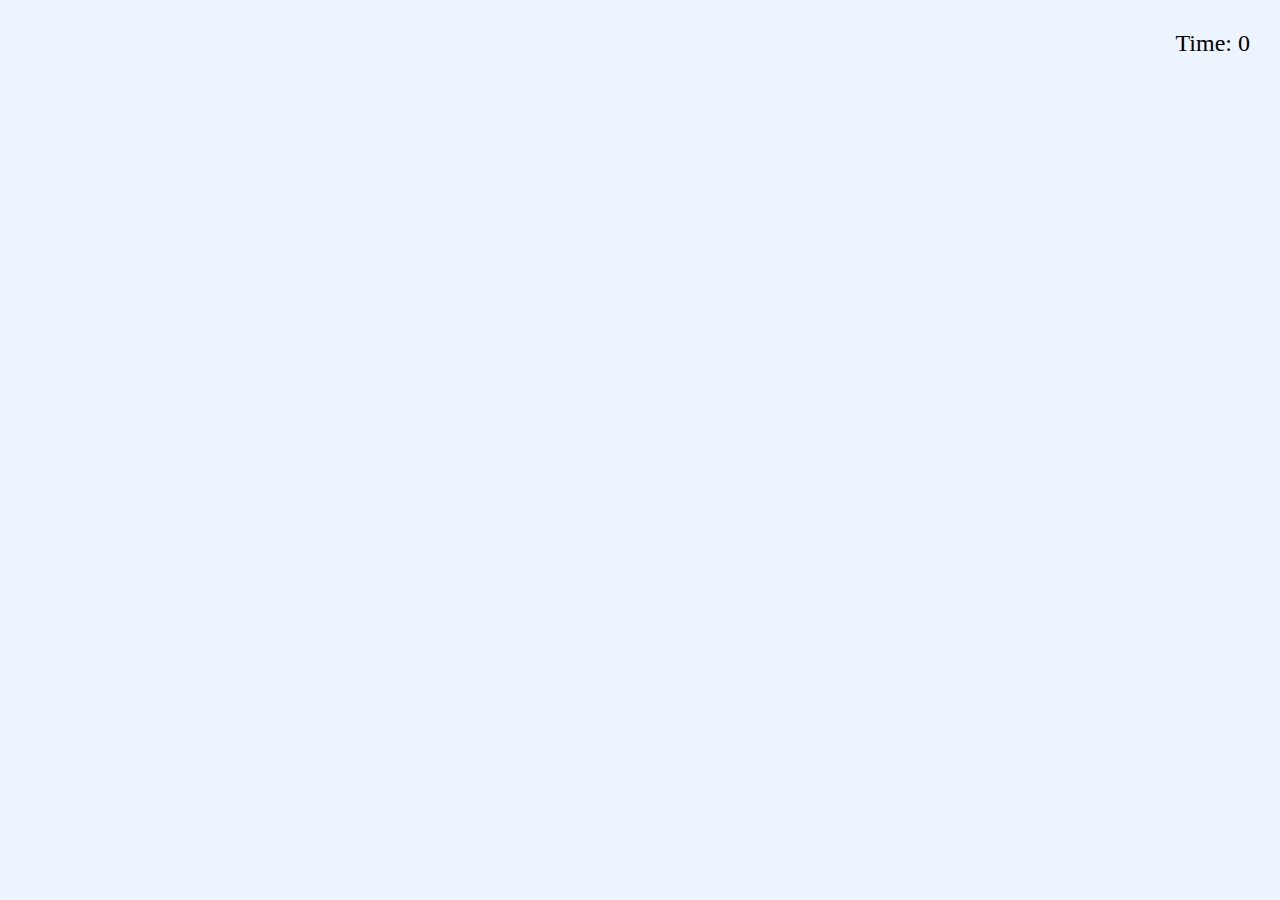
==== game.html @ c7ccbd66 "needed another html page" ====
<!DOCTYPE html>
<html lang="en">
<head>
    <meta charset="UTF-8">
    <meta http-equiv="X-UA-Compatible" content="IE=edge">
    <meta name="viewport" content="width=device-width, initial-scale=1.0">
    <title>Code Quiz</title>
    <link rel="stylesheet" href="assets/styles.css" />
</head>
<body>
    <div class="timer">Time: <span id="time">0</span></div>
</body>
</html>
---- assets/styles.css ----
.hide {
    display: none;
  }

 
h1 {
  text-shadow: 1px 1px;
  font-family:'Times New Roman', Times, serif;
  text-align:center;
  font-size: 4.0rem;
  color: rgba(65, 63, 63, 0.315);
  align-content: center;
  margin-top: 10%;
  margin-bottom: 5rem;
}

.timer {
  position: absolute;
  font-size: 1.5rem;
  top: 30px;
  right: 30px;
}
.wrapper {
  
  margin: 100px auto 0 auto;
  max-width: 850px;
}

.buttons{
  margin: 100px auto 0 auto;
  max-width: 300px;
}

body{
 
  margin: 0;
  height: 80vh;
  display: flex;
  align-items: center;
  justify-content: center;
  background-color: #ecf5ff;
}
.hide {
  text-shadow: 1px 1px;
  font-family:'Times New Roman', Times, serif;
  text-align:center;
  font-size: 2.0rem;
  color: rgba(65, 63, 63, 0.315);
  align-content: center;
  margin-top: 10%;
  margin-bottom: 5rem;
}


a {
  
  color: rgba(65, 63, 63, 0.315);
  text-decoration: none;
  transition: color 0.1s;
}
a:hover {
  color: black;
}


nav ul {
  list-style-type: none;

}

nav ul li {

  --c:  rgba(65, 63, 63, 0.315);
  color: var(--c);
  font-size: 16px;
  border: 0.3em solid var(--c);
  border-radius: 0.5em;
  width: 12em;
  height: 3em;
  text-transform: uppercase;
  font-weight: bold;
  font-family: sans-serif;
  letter-spacing: 0.1em;
  text-align: center;
  line-height: 3em;
  position: relative;
  overflow: hidden;
  z-index: 1;
  transition: 0.5s;
  margin: 1em;
}

nav ul li span {
  text-align: center;
  position: absolute;
  width: 25%;
  height: 100%;
  background-color: var(--c);
  transform: translateY(150%);
  border-radius: 50%;
  left: calc((var(--n) - 1) * 25%);
  transition: 0.5s;
  transition-delay: calc((var(--n) - 1) * 0.1s);
  z-index: -1;
}

nav ul li:hover {
  color: black;
}

nav ul li:hover span {
  transform: translateY(0) scale(3);
}

nav ul li span:nth-child(1) {
  --n: 1;
}

nav ul li span:nth-child(2) {
  --n: 2;
}

nav ul li span:nth-child(3) {
  --n: 3;
}
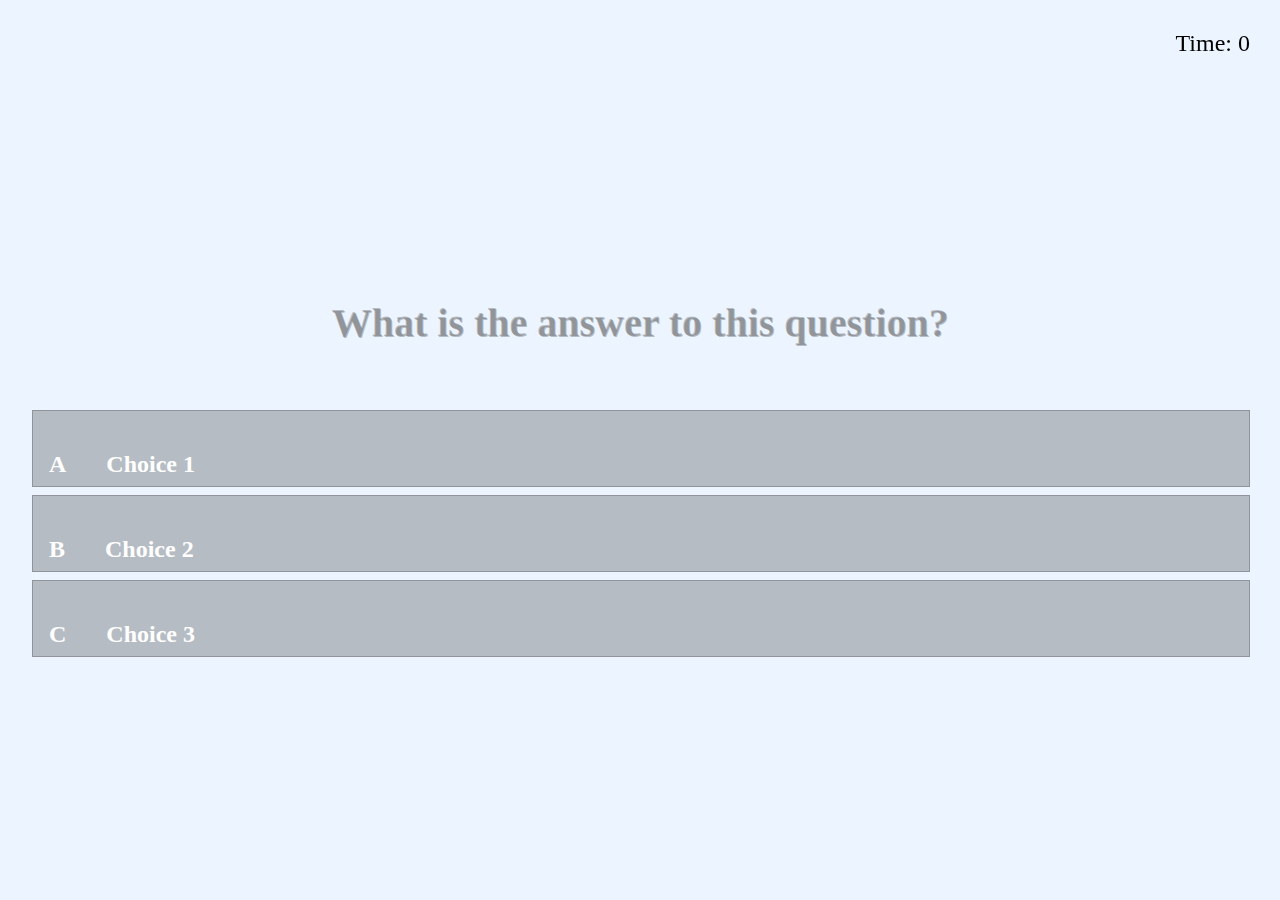
==== commit c92e77ba: "styled game page" ====
--- a/game.html
+++ b/game.html
@@ -6,8 +6,37 @@
     <meta name="viewport" content="width=device-width, initial-scale=1.0">
     <title>Code Quiz</title>
     <link rel="stylesheet" href="assets/styles.css" />
+    <link rel="stylesheet" href="assets/game.css" />
 </head>
 <body>
+ 
     <div class="timer">Time: <span id="time">0</span></div>
+
+    <div class="container">
+        <div id = "game" class = "justify-center flex-column">
+    
+
+      <h1 id="question">What is the answer to this question?</h1>
+
+      <div class="choice-container">
+          <p class="choice-prefix">A</p>
+          <p class="choice-text" data-number="1">Choice 1</p>
+      </div>
+
+      <div class="choice-container">
+          <p class="choice-prefix">B</p>
+          <p class="choice-text" data-number="2">Choice 2</p>
+      </div>
+      <div class="choice-container">
+          <p class="choice-prefix">C</p>
+          <p class="choice-text" data-number="3">Choice 3</p>
+      </div>
+      
+        </div>
+    </div>
+    
+  
+      <script src="game.js"></script>
+      
 </body>
 </html>--- a/assets/styles.css
+++ b/assets/styles.css
@@ -16,12 +16,7 @@
   margin-bottom: 5rem;
 }
 
-.timer {
-  position: absolute;
-  font-size: 1.5rem;
-  top: 30px;
-  right: 30px;
-}
+
 .wrapper {
   
   margin: 100px auto 0 auto;
@@ -126,3 +121,4 @@
   --n: 3;
 }
 
+
--- a/assets/game.css
+++ b/assets/game.css
@@ -0,0 +1,100 @@
+
+.choice-container {
+    
+    display:flex;
+    margin-bottom: 0.5rem;
+    width: 100%;
+    height: 75px;
+    font-size: 1.5em;
+
+    font-weight: bold;
+    border: 0.1rem solid  rgba(65, 63, 63, 0.315);
+    background-color:  rgba(65, 63, 63, 0.315);
+}
+
+.choice-container:hover {
+    cursor: pointer;
+    box-shadow: 0 0.4rem 1.4rem 0  rgb(16, 107, 192);
+    transform: translateY(-0.1rem);
+    transition: transform 150ms;
+}
+
+.choice-prefix {
+
+    padding: 1.0rem 1.0rem;
+    color:  white;
+}
+
+.choice-text {
+   
+    padding: 1.0rem 1.00em;
+    width: 100%;
+    color:  white;
+}
+
+
+.correct {
+    background-color: #28a745;
+}
+
+.incorrect {
+    background-color: #dc3545;
+}
+.container {
+    width: 100vw;
+    height: 100vh;
+    display: flex;
+    justify-content: center;
+    align-items: center;
+    max-width: 80rem;
+    margin: 0 auto;
+    padding: 2rem 2rem;
+}
+
+.timer {
+    position:fixed;
+    font-size: 1.5rem;
+    top: 30px;
+    right: 30px;
+  }
+
+h1 {
+    position: relative;
+    text-shadow: 1px 1px;
+    font-family:'Times New Roman', Times, serif;
+    text-align:center;
+    font-size: 2.5rem;
+    color: rgba(65, 63, 63, 0.315);
+    align-content: center;
+    margin: 20%;
+    margin-bottom: 4rem;
+}
+
+.container>* {
+    width: 100%;
+}
+
+.flex-column {
+    display: flex;
+    flex-direction: column;
+}
+
+.flex-center {
+    justify-content: center;
+    align-items: center;
+}
+
+.justify-center {
+    justify-content: center;
+   
+}
+
+.text-center {
+    text-align: center;
+}
+
+.hidden {
+    display: none;
+}
+
+
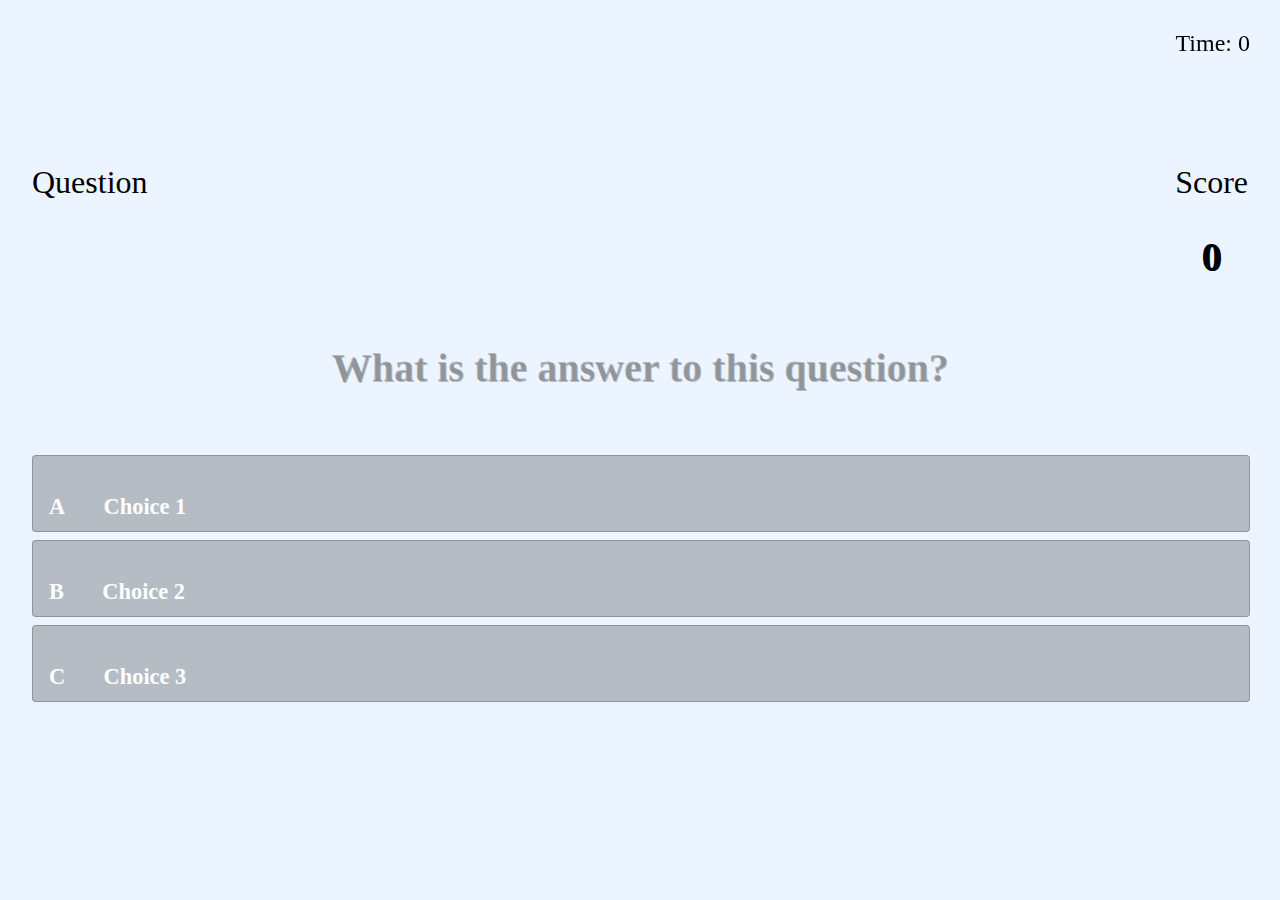
==== commit efaaa447: "added scores and question counter to game" ====
--- a/game.html
+++ b/game.html
@@ -1,42 +1,57 @@
 <!DOCTYPE html>
 <html lang="en">
-<head>
-    <meta charset="UTF-8">
-    <meta http-equiv="X-UA-Compatible" content="IE=edge">
-    <meta name="viewport" content="width=device-width, initial-scale=1.0">
+  <head>
+    <meta charset="UTF-8" />
+    <meta http-equiv="X-UA-Compatible" content="IE=edge" />
+    <meta name="viewport" content="width=device-width, initial-scale=1.0" />
     <title>Code Quiz</title>
     <link rel="stylesheet" href="assets/styles.css" />
     <link rel="stylesheet" href="assets/game.css" />
-</head>
-<body>
- 
+  </head>
+  <body>
     <div class="timer">Time: <span id="time">0</span></div>
+  
 
     <div class="container">
-        <div id = "game" class = "justify-center flex-column">
+        <div id="game" class="justify-center flex-column">
+            <div id="hud">
+                <div id="hud-item">
+                    <p class="hud-prefix">
+                        Question
+                    </p>
+                    <h1 class="hud-main-text" id="questionCounter">
+
+                        </h>
+                </div>
+
+          <div class="hud-item">
+            <p class="hud-prefix">Score</p>
+
+            <h1 class="hud-main-text" id="score">0</h1>
+          </div>
+        </div>
+      
+    
     
 
-      <h1 id="question">What is the answer to this question?</h1>
+        <h1 id="question">What is the answer to this question?</h1>
 
-      <div class="choice-container">
+        <div class="choice-container">
           <p class="choice-prefix">A</p>
           <p class="choice-text" data-number="1">Choice 1</p>
-      </div>
+        </div>
 
-      <div class="choice-container">
+        <div class="choice-container">
           <p class="choice-prefix">B</p>
           <p class="choice-text" data-number="2">Choice 2</p>
-      </div>
-      <div class="choice-container">
+        </div>
+        <div class="choice-container">
           <p class="choice-prefix">C</p>
           <p class="choice-text" data-number="3">Choice 3</p>
+        </div>
       </div>
-      
-        </div>
     </div>
-    
-  
-      <script src="game.js"></script>
-      
-</body>
-</html>+
+    <script src="game.js"></script>
+  </body>
+</html>
--- a/assets/game.css
+++ b/assets/game.css
@@ -1,12 +1,12 @@
 
 .choice-container {
-    
+   
+    border-radius: 4px;
     display:flex;
     margin-bottom: 0.5rem;
     width: 100%;
     height: 75px;
-    font-size: 1.5em;
-
+    font-size: 1.4em;
     font-weight: bold;
     border: 0.1rem solid  rgba(65, 63, 63, 0.315);
     background-color:  rgba(65, 63, 63, 0.315);
@@ -14,7 +14,7 @@
 
 .choice-container:hover {
     cursor: pointer;
-    box-shadow: 0 0.4rem 1.4rem 0  rgb(16, 107, 192);
+    box-shadow: 0 1.4rem 1.4rem 0   rgb(20, 20, 20);
     transform: translateY(-0.1rem);
     transition: transform 150ms;
 }
@@ -66,7 +66,7 @@
     font-size: 2.5rem;
     color: rgba(65, 63, 63, 0.315);
     align-content: center;
-    margin: 20%;
+    margin: 0;
     margin-bottom: 4rem;
 }
 
@@ -98,3 +98,22 @@
 }
 
 
+#hud {
+    position: relative;
+    margin-top: 10%;
+    margin-bottom: 0%;
+    display: inline-flex;
+    justify-content: space-between;
+}
+
+.hud-prefix {
+    color: black;
+    text-align: center;
+    font-size: 2rem;
+}
+
+.hud-main-text {
+    color:black;
+    text-align: center;
+
+}
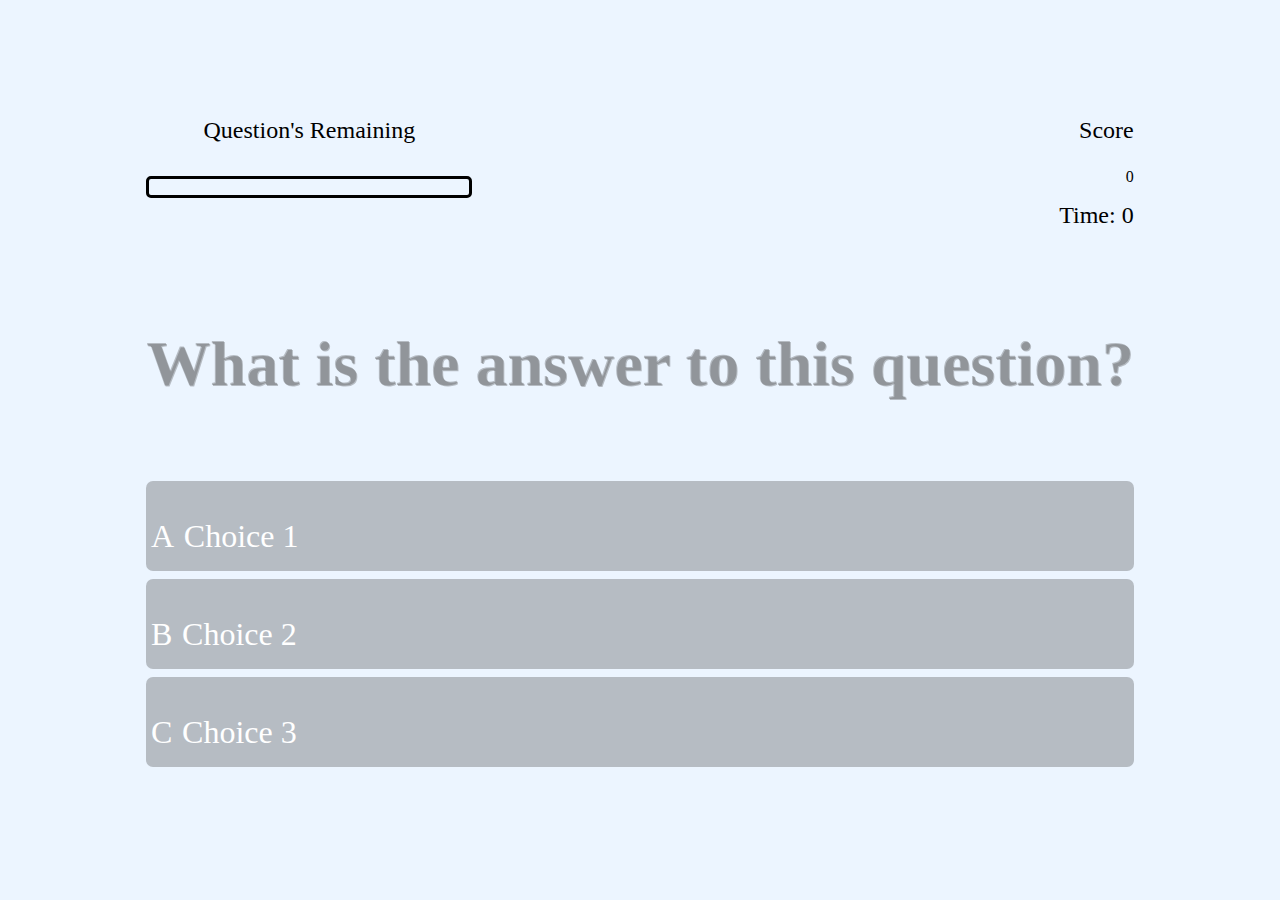
==== commit b7a7e7fc: "final styling" ====
--- a/game.html
+++ b/game.html
@@ -9,48 +9,44 @@
     <link rel="stylesheet" href="assets/game.css" />
   </head>
   <body>
-    <div class="timer">Time: <span id="time">0</span></div>
-  
+   
 
     <div class="container">
-        <div id="game" class="justify-center flex-column">
-            <div id="hud">
-                <div id="hud-item">
-                    <p class="hud-prefix">
-                        Question
-                    </p>
-                    <h1 class="hud-main-text" id="questionCounter">
+      <div id="game" class="justify-center flex-column">
+        <div id="hud">
+          <div class="hud-item">
+            <p id="progressText" class="hud-prefix">Question's Remaining</p>
 
-                        </h>
-                </div>
-
-          <div class="hud-item">
-            <p class="hud-prefix">Score</p>
-
-            <h1 class="hud-main-text" id="score">0</h1>
+            <div id="progressBar"> <div id="progressBarFull"></div>
           </div>
         </div>
-      
-    
-    
 
-        <h1 id="question">What is the answer to this question?</h1>
+        <div class="hud-item">
+          <p class="hud-prefix">Score</p>
 
-        <div class="choice-container">
-          <p class="choice-prefix">A</p>
-          <p class="choice-text" data-number="1">Choice 1</p>
-        </div>
-
-        <div class="choice-container">
-          <p class="choice-prefix">B</p>
-          <p class="choice-text" data-number="2">Choice 2</p>
-        </div>
-        <div class="choice-container">
-          <p class="choice-prefix">C</p>
-          <p class="choice-text" data-number="3">Choice 3</p>
+          <p class="hud-main-text" id="score">0</p>
         </div>
       </div>
+    
+      <div class="timer">Time: <span id="time">0</span></div>
+
+      <h1 id="question">What is the answer to this question?</h1>
+
+      <div class="choice-container">
+        <p class="choice-prefix">A</p>
+        <p class="choice-text" data-number="1">Choice 1</p>
+      </div>
+
+      <div class="choice-container">
+        <p class="choice-prefix">B</p>
+        <p class="choice-text" data-number="2">Choice 2</p>
+      </div>
+      <div class="choice-container">
+        <p class="choice-prefix">C</p>
+        <p class="choice-text" data-number="3">Choice 3</p>
+      </div>
     </div>
+   
 
     <script src="game.js"></script>
   </body>
--- a/assets/styles.css
+++ b/assets/styles.css
@@ -1,11 +1,6 @@
 
 
-.hide {
-    display: none;
-  }
-
- 
-h1 {
+h1, h2{
   text-shadow: 1px 1px;
   font-family:'Times New Roman', Times, serif;
   text-align:center;
@@ -16,12 +11,6 @@
   margin-bottom: 5rem;
 }
 
-
-.wrapper {
-  
-  margin: 100px auto 0 auto;
-  max-width: 850px;
-}
 
 .buttons{
   margin: 100px auto 0 auto;
@@ -37,20 +26,9 @@
   justify-content: center;
   background-color: #ecf5ff;
 }
-.hide {
-  text-shadow: 1px 1px;
-  font-family:'Times New Roman', Times, serif;
-  text-align:center;
-  font-size: 2.0rem;
-  color: rgba(65, 63, 63, 0.315);
-  align-content: center;
-  margin-top: 10%;
-  margin-bottom: 5rem;
-}
-
 
 a {
-  
+  text-align: center;
   color: rgba(65, 63, 63, 0.315);
   text-decoration: none;
   transition: color 0.1s;
@@ -102,6 +80,7 @@
 }
 
 nav ul li:hover {
+ 
   color: black;
 }
 
@@ -121,4 +100,3 @@
   --n: 3;
 }
 
-
--- a/assets/game.css
+++ b/assets/game.css
@@ -1,119 +1,80 @@
+body{
+  color:black;
+}
 
-.choice-container {
-   
-    border-radius: 4px;
-    display:flex;
-    margin-bottom: 0.5rem;
-    width: 100%;
-    height: 75px;
-    font-size: 1.4em;
-    font-weight: bold;
-    border: 0.1rem solid  rgba(65, 63, 63, 0.315);
-    background-color:  rgba(65, 63, 63, 0.315);
+/* Choice optons styling*/
+.choice-container{
+display:flex;
+margin-bottom:0.5rem;
+width:100%;
+height:90px;
+border-radius:7px;
+background: rgba(65, 63, 63, 0.315);
+font-size:2rem;
+
 }
 
 .choice-container:hover {
-    cursor: pointer;
-    box-shadow: 0 1.4rem 1.4rem 0   rgb(20, 20, 20);
-    transform: translateY(-0.1rem);
-    transition: transform 150ms;
+  cursor:pointer;
+  box-shadow: 0 1.8rem 1.8rem 0  rgba(8, 6, 6, 0.315);
+  transform: scale(1.02);
+  transform: transform 100ms;
 }
 
 .choice-prefix {
-
-    padding: 1.0rem 1.0rem;
-    color:  white;
+  padding: 0.3rem;
+  color:white;
 }
 
-.choice-text {
-   
-    padding: 1.0rem 1.00em;
-    width: 100%;
-    color:  white;
+.choice-text{
+  padding: 0.3rem;
+  color:white;
 }
 
-
 .correct {
-    background-color: #28a745;
+  background-color: #28a745;
 }
 
 .incorrect {
-    background-color: #dc3545;
-}
-.container {
-    width: 100vw;
-    height: 100vh;
-    display: flex;
-    justify-content: center;
-    align-items: center;
-    max-width: 80rem;
-    margin: 0 auto;
-    padding: 2rem 2rem;
+  background-color: #dc3545;
 }
 
-.timer {
-    position:fixed;
-    font-size: 1.5rem;
-    top: 30px;
-    right: 30px;
-  }
-
-h1 {
-    position: relative;
-    text-shadow: 1px 1px;
-    font-family:'Times New Roman', Times, serif;
-    text-align:center;
-    font-size: 2.5rem;
-    color: rgba(65, 63, 63, 0.315);
-    align-content: center;
-    margin: 0;
-    margin-bottom: 4rem;
-}
-
-.container>* {
-    width: 100%;
-}
-
-.flex-column {
-    display: flex;
-    flex-direction: column;
-}
-
-.flex-center {
-    justify-content: center;
-    align-items: center;
-}
-
-.justify-center {
-    justify-content: center;
-   
-}
-
-.text-center {
-    text-align: center;
-}
-
-.hidden {
-    display: none;
-}
-
-
+/* Heads up Display*/
 #hud {
-    position: relative;
-    margin-top: 10%;
-    margin-bottom: 0%;
-    display: inline-flex;
-    justify-content: space-between;
+  margin-top: 15%;
+ display:flex;
+ justify-content: space-between;
 }
 
 .hud-prefix {
-    color: black;
-    text-align: center;
-    font-size: 2rem;
+ text-align: center;
+  font-size: 1.5rem;
 }
 
 .hud-main-text {
-    color:black;
-    text-align: center;
+  text-align: right;
+}
+
+/*Progress Bar Stying*/
+#progressBar {
+  width:20rem;
+  height:1rem;
+  border: 0.2rem solid black;
+  margin-top: 2rem;
+  border-radius: 5px;
+  overflow: hidden;
+}
+
+#progressBarFull{
+  height: 100%;
+  background: black;
+  width:0%;
 
 }
+/*Timer*/
+.timer {
+  
+  text-align: right;
+   color:black;
+    font-size: 1.5rem;
+  }